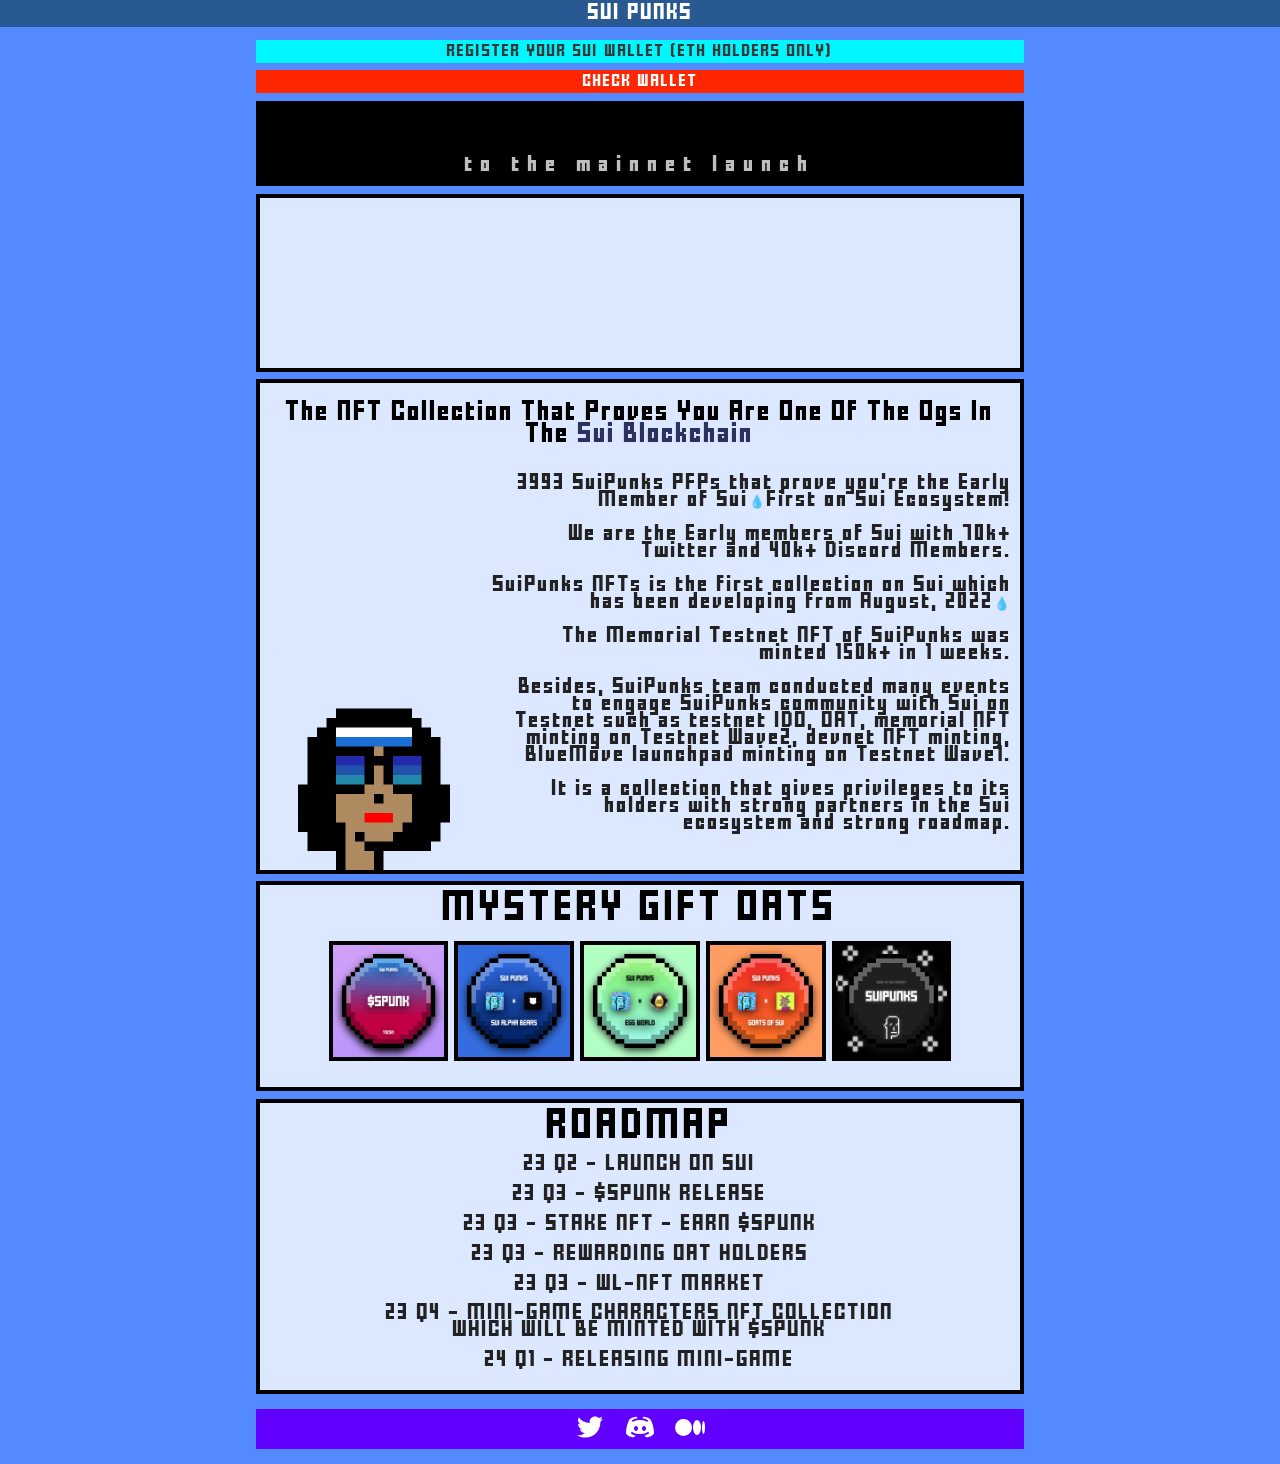
==== index.html @ 824b0f70 "added promo video" ====
<!DOCTYPE html>
<html lang="en">

<head>
    <meta charset="UTF-8">
    <meta http-equiv="X-UA-Compatible" content="IE=edge">
    <meta name="viewport" content="width=device-width, initial-scale=1.0">
    <title> Sui Punks</title>
    <link rel="stylesheet" href="style.css">
    <link rel="icon" href="/img/favicon.ico" type="image/icon type" />
    <title>Sui Punks</title>
    <meta name="title" content="Sui Punks" />
    <meta name="description" content="SuiPunks PFPs that proves you are one of the OGs in the Sui Blockchain💧
" />
    <meta property="twitter:image" content="img/suipp.png" />

    <script>
        var images = ['img/collage1.png', 'img/collage2.png', 'img/collage3.png', 'img/collage4.png', 'img/collage5.png', 'img/collage6.png', 'img/collage7.png', 'img/collage8.png', 'img/collage9.png'];

        function changeImage() {
            var index = Math.floor(Math.random() * images.length);
            var imgElement = document.getElementById('my-image');
            imgElement.style.opacity = 0;
            imgElement.style.transition = "opacity 0.5s";
            setTimeout(function () {
                imgElement.src = images[index];
                imgElement.style.opacity = 1;
            }, 0);
        }

        setInterval(changeImage, 5000);
    </script>

</head>

<body>

    <header class="header">SUI PUNKS</header>

    <div class="main">

        <a href="reg">
            <div class="regbutton">
                REGISTER YOUR SUI WALLET (ETH HOLDERS ONLY)
            </div>
        </a>

        <a href="check">
            <div class="mintbutton">
                CHECK WALLET
            </div>
        </a>

        <div class="blackbox">
            <p id="count"></p>
            <span style="color: #ffffffbe; font-size: 80%; margin: 0 0 1% 0; letter-spacing: 8px;"> to the mainnet launch </span>
        </div>

        

        <script>
            // Set the date we're counting down to
            var countDownDate = new Date("May 7, 2023 06:00:00").getTime();

            // Update the count down every 1 second
            var x = setInterval(function () {

                // Get today's date and time
                var now = new Date().getTime();

                // Find the distance between now and the count down date
                var distance = countDownDate - now;

                // Time calculations for days, hours, minutes and seconds
                var days = Math.floor(distance / (1000 * 60 * 60 * 24));
                var hours = Math.floor((distance % (1000 * 60 * 60 * 24)) / (1000 * 60 * 60));
                var minutes = Math.floor((distance % (1000 * 60 * 60)) / (1000 * 60));
                var seconds = Math.floor((distance % (1000 * 60)) / 1000);

                // Display the result in the element with id="demo"
                document.getElementById("count").innerHTML = days + "d " + hours + "h "
                    + minutes + "m " + seconds + "s ";

                // If the count down is finished, write some text
                if (distance < 0) {
                    clearInterval(x);
                    document.getElementById("demo").innerHTML = "EXPIRED";
                }
            }, 1000);
        </script>

        <div class="video">

            <video autoplay muted loop style="width:100%">
                <source src="images/promo.mp4" type="video/mp4">
                
              </video>
              
        </div>


        <div class="subheader">

            <h1> The NFT Collection That Proves You Are One Of The Ogs In The

                <a href="https://sui.io/" target="_blank" style="color: rgba(0, 4, 56, 0.8);">
                    Sui Blockchain
            </h1>
            </a>


            <img src="/images/6.png" alt="punk" class="topimg">


            <div class="pdiv">

                <p>
                    3993 SuiPunks PFPs that prove you’re the Early Member of Sui💧First on Sui Ecosystem! <br> <br>
                    We are the Early members of Sui with 70k+ Twitter and 40k+ Discord Members. <br><br>
                    SuiPunks NFTs is the first collection on Sui which has been developing from August, 2022💧 <br><br>

                    The Memorial Testnet NFT of SuiPunks was minted 150k+ in 1 weeks. <br><br>
                    Besides, SuiPunks team conducted many events to engage SuiPunks community with Sui on Testnet such
                    as testnet IDO, OAT, memorial NFT minting on Testnet Wave2, devnet NFT minting, BlueMove launchpad
                    minting on Testnet Wave1. <br><br>

                    It is a collection that gives privileges to its holders with strong partners in the Sui ecosystem
                    and strong roadmap.
                </p>
            </div>





        </div>





        <div class="oats">

            <h2>MYSTERY GIFT OATS</h2>

            <a href="https://twitter.com/theSuiPunks/status/1644724843466616832?s=20" target="_blank">
                <img src="/images/TOCENOAT.png" alt="1">
            </a>


            <a href="https://twitter.com/theSuiPunks/status/1647255163286048769?s=20" target="_blank">
                <img src="/images/2.png" alt="2">
            </a>


            <a href="https://twitter.com/theSuiPunks/status/1648341786601857024?s=20" target="_blank">
                <img src="/images/3.png" alt="3">
            </a>


            <a href="https://twitter.com/theSuiPunks/status/1649432227124592647?s=20" target="_blank">
                <img src="/images/OAT44.png" alt="4">
            </a>


            <a href="https://twitter.com/theSuiPunks/status/1653417835043995649?s=20" target="_blank">
                <img src="/images/FINALOATF.png" alt="4">
            </a>


        </div>


        <div class="mpage">



            <div class="roadmap">

                <h2>ROADMAP</h2>

                <p> 23 Q2 - LAUNCH ON SUI</p>
                <p> 23 Q3 - $SPUNK RELEASE</p>
                <p> 23 Q3 - STAKE NFT - EARN $SPUNK</p>
                <p> 23 Q3 - REWARDING OAT HOLDERS</p>
                <p> 23 Q3 - WL-NFT MARKET</p>
                <p> 23 Q4 - MINI-GAME CHARACTERS NFT COLLECTION <br> WHICH WILL BE MINTED WITH $SPUNK</p>
                <p> 24 Q1 - RELEASING MINI-GAME</p>




            </div>




        </div>


        <div class="links">

            <a href="https://twitter.com/theSuiPunks" target="_blank">
                <svg xmlns="http://www.w3.org/2000/svg" x="0px" y="0px" width="30" height="30" viewBox="0,0,256,256"
                    style="fill:#ffffff;">
                    <g fill="#ffffff" fill-rule="nonzero" stroke="none" stroke-width="1" stroke-linecap="butt"
                        stroke-linejoin="miter" stroke-miterlimit="10" stroke-dasharray="" stroke-dashoffset="0"
                        font-family="none" font-weight="none" font-size="none" text-anchor="none"
                        style="mix-blend-mode: normal">
                        <g transform="scale(8.53333,8.53333)">
                            <path
                                d="M28,6.937c-0.957,0.425 -1.985,0.711 -3.064,0.84c1.102,-0.66 1.947,-1.705 2.345,-2.951c-1.03,0.611 -2.172,1.055 -3.388,1.295c-0.973,-1.037 -2.359,-1.685 -3.893,-1.685c-2.946,0 -5.334,2.389 -5.334,5.334c0,0.418 0.048,0.826 0.138,1.215c-4.433,-0.222 -8.363,-2.346 -10.995,-5.574c-0.458,0.788 -0.721,1.704 -0.721,2.683c0,1.85 0.941,3.483 2.372,4.439c-0.874,-0.028 -1.697,-0.268 -2.416,-0.667c0,0.023 0,0.044 0,0.067c0,2.585 1.838,4.741 4.279,5.23c-0.447,0.122 -0.919,0.187 -1.406,0.187c-0.343,0 -0.678,-0.034 -1.003,-0.095c0.679,2.119 2.649,3.662 4.983,3.705c-1.825,1.431 -4.125,2.284 -6.625,2.284c-0.43,0 -0.855,-0.025 -1.273,-0.075c2.361,1.513 5.164,2.396 8.177,2.396c9.812,0 15.176,-8.128 15.176,-15.177c0,-0.231 -0.005,-0.461 -0.015,-0.69c1.043,-0.753 1.948,-1.692 2.663,-2.761z">
                            </path>
                        </g>
                    </g>
                </svg>
            </a>

            <a href="https://discord.gg/sZYbpbvp52" target="_blank">

                <svg xmlns="http://www.w3.org/2000/svg" x="0px" y="0px" width="30" height="30" viewBox="0, 0 ,30 ,30"
                    style="fill:#ffffff;">

                    <path
                        d="M25.12,6.946c-2.424-1.948-6.257-2.278-6.419-2.292c-0.256-0.022-0.499,0.123-0.604,0.357 c-0.004,0.008-0.218,0.629-0.425,1.228c2.817,0.493,4.731,1.587,4.833,1.647c0.478,0.278,0.638,0.891,0.359,1.368 C22.679,9.572,22.344,9.75,22,9.75c-0.171,0-0.343-0.043-0.501-0.135C21.471,9.598,18.663,8,15.002,8 C11.34,8,8.531,9.599,8.503,9.615C8.026,9.892,7.414,9.729,7.137,9.251C6.86,8.775,7.021,8.164,7.497,7.886 c0.102-0.06,2.023-1.158,4.848-1.65c-0.218-0.606-0.438-1.217-0.442-1.225c-0.105-0.235-0.348-0.383-0.604-0.357 c-0.162,0.013-3.995,0.343-6.451,2.318C3.564,8.158,1,15.092,1,21.087c0,0.106,0.027,0.209,0.08,0.301 c1.771,3.11,6.599,3.924,7.699,3.959c0.007,0.001,0.013,0.001,0.019,0.001c0.194,0,0.377-0.093,0.492-0.25l1.19-1.612 c-2.61-0.629-3.99-1.618-4.073-1.679c-0.444-0.327-0.54-0.953-0.213-1.398c0.326-0.443,0.95-0.541,1.394-0.216 C7.625,20.217,10.172,22,15,22c4.847,0,7.387-1.79,7.412-1.808c0.444-0.322,1.07-0.225,1.395,0.221 c0.324,0.444,0.23,1.066-0.212,1.392c-0.083,0.061-1.456,1.048-4.06,1.677l1.175,1.615c0.115,0.158,0.298,0.25,0.492,0.25 c0.007,0,0.013,0,0.019-0.001c1.101-0.035,5.929-0.849,7.699-3.959c0.053-0.092,0.08-0.195,0.08-0.301 C29,15.092,26.436,8.158,25.12,6.946z M11,19c-1.105,0-2-1.119-2-2.5S9.895,14,11,14s2,1.119,2,2.5S12.105,19,11,19z M19,19 c-1.105,0-2-1.119-2-2.5s0.895-2.5,2-2.5s2,1.119,2,2.5S20.105,19,19,19z">
                    </path>
                </svg>
            </a>


            <a href="https://medium.com/@suilord" target="_blank">
                <svg xmlns="http://www.w3.org/2000/svg" x="0px" y="0px" width="30" height="30" viewBox="0 0 30 30"
                    style="fill:#ffffff;">
                    <path
                        d="M8.5 7A8.5 8.5 0 108.5 24 8.5 8.5 0 108.5 7zM22 8A4 7.5 0 1022 23 4 7.5 0 1022 8zM28.5 9A1.5 6.5 0 1028.5 22 1.5 6.5 0 1028.5 9z">
                    </path>
                </svg>

            </a>

            <!-- <a href="https://etherscan.io/token/0x5db3445c2c6ee45a2923ce96e17d9b7ed60b0e61?utm_source=x2y2.io&utm_medium=web&utm_campaign=collection"
                target="_blank">
                <img src="/img/etherscan-logo-light-circle.svg" alt="etherscan">

            </a> -->
        </div>
    </div>

</body>

<div class="area">
    <ul class="circles">
        <li></li>
        <li></li>
        <li></li>
        <li></li>
        <li></li>
        <li></li>
        <li></li>
        <li></li>
        <li></li>
        <li></li>
    </ul>
</div>

</html>
---- style.css ----
@font-face {
  font-family: FFF Forward;
  src: url(fffforwa.TTF) format("truetype");
}

@import url("https://fonts.googleapis.com/css2?family=Montserrat:ital,wght@0,100;0,200;0,300;0,400;0,500;0,600;0,700;0,800;0,900;1,100;1,200;1,300;1,400;1,500;1,600;1,700;1,800;1,900&display=swap");

@import url("https://fonts.googleapis.com/css2?family=Press+Start+2P&display=swap");

body {
  background-color: #538aff;
  margin: 0px;
  font-family: "FFF Forward";
  
}

a {
  color: inherit; /* blue colors for links too */
  text-decoration: inherit; /* no underline */
}

h1 {
  color: rgb(0, 0, 0);
  font-size: 100%;
  letter-spacing: 2px;
  font-weight: normal;
}

h2 {
  font-size: 150%;
  letter-spacing: 4px;
  font-weight: normal;
  margin: 0;
}

p{

  font-size: 80%;
  letter-spacing: 2px;
  font-weight: normal;
  color: rgb(34, 34, 34);


}

.header {
  display: block;
  position: sticky;
  top: 0;
  width: 100%;
  background-color: rgba(37, 37, 37, 0.5);
  color: rgb(255, 255, 255);
  text-align: center;
  font-size: 80%;

  letter-spacing: 2px;
  padding-top: 5px;
  padding-bottom: 5px;

  box-sizing: border-box;

  backdrop-filter: saturate(180%) blur(20px);
  -webkit-backdrop-filter: saturate(180%) blur(20px);

  z-index: 10;

  animation-duration: 1s;
  animation-name: appear;
}

@keyframes appear {
  from {
    opacity: 0;
  }

  to {
    opacity: 1;
  }
}

.main {
  width: 60%;
  margin: 1% 20% 0% 20%;
  animation-duration: 1s;
  animation-name: appear;
  text-align: center;
  
}

.osbutton {
  width: 100%;

  color: white;
  font-size: 60%;

  text-align: center;

  background-color: #0004ff;
  box-sizing: border-box;
  padding: 5px;
  margin-top: 2%;

  letter-spacing: 2px;
  transition: 0.2s all ease-in-out;
}



.regbutton {
  width: 100%;

  color: rgb(56, 56, 56);
  font-size: 60%;

  text-align: center;

  background-color: #00f7ff;
  box-sizing: border-box;
  padding: 5px;
  margin-top: 1%;

  letter-spacing: 2px;
  transition: 0.2s all ease-in-out;
}

.regbutton:hover {
  transform: scaleY(0.9);
  cursor: pointer;
}

#count{
  color: white;
  font-size: 250%;
  margin: 0%, 0 0% 0;

}

.mintbutton {
  width: 100%;

  color: rgb(255, 255, 255);
  font-size: 60%;

  text-align: center;

  background-color: #ff2600;
  box-sizing: border-box;
  padding: 5px;
  margin-top: 1%;

  letter-spacing: 2px;
  transition: 0.2s all ease-in-out;
}

.mintbutton:hover {
  transform: scaleY(0.9);
  cursor: pointer;
}

.crewbutton {
  width: 100%;

  color: rgb(255, 255, 255);
  font-size: 60%;

  text-align: center;

  background-color: #5900ff;
  box-sizing: border-box;
  padding: 5px;
  margin-top: 1%;

  letter-spacing: 2px;
  transition: 0.2s all ease-in-out;
}

.crewbutton:hover {
  transform: scaleY(0.9);
  cursor: pointer;
}

#my-image{
  width: 100%;

}

.subheader{
  width: 100%;
  height: 100%;
  background-color: rgba(255, 255, 255, 0.8);
  box-sizing: border-box;
  padding: 1%;
  border: black 4px solid;
  margin-bottom: 1%;
  margin-top: 1%;
  position: relative;

}

.video{
  width: 100%;
  height: 100%;
  background-color: rgba(255, 255, 255, 0.8);
  box-sizing: border-box;
  padding: 1%;
  border: black 4px solid;
  margin-bottom: 1%;
  margin-top: 1%;
  position: relative;

}

.blackbox{
  width: 100%;
  height: 100%;
  background-color: rgba(0, 0, 0);
  box-sizing: border-box;
  padding: 1%;
  border: black 4px solid;
  margin-bottom: 1%;
  margin-top: 1%;
  position: relative;

}

.topimg{
  position: absolute;
  bottom: 0;
  left: 0;
  width: 30%;
}

.pdiv{
  width: 70%;
  margin-left:30%;
  margin-top: 4%;
  margin-bottom: 4%;
  text-align: right;
}


.mpage{
  width: 100%;
  height: 100%;
  background-color: rgba(255, 255, 255, 0.8);
  box-sizing: border-box;
  padding: 1%;
  border: black 4px solid;
  

}


.oats img{
  width: 15%;
  border: black 4px solid;
  margin-top: 2%;
  margin-bottom: 2%;
}

.oats{
  width: 100%;
  height: 100%;
  background-color: rgba(255, 255, 255, 0.8);
  box-sizing: border-box;
  padding: 1%;
  border: black 4px solid;
  margin-bottom: 1%;


}


.links img{
  width: 25px;
  height: 25px;
  margin-left: 10px;
  margin-right: 10px;

  transition: 0.1s ease-in-out;

}

.links svg{
  width: 30px;
  height: 30px;
  margin-left: 10px;
  margin-right: 10px;
  transition: 0.1s ease-in-out;

}
.links img:hover{
  transform: scale(0.8);
}

.links svg:hover{
  transform: scale(0.8);
}

.links{
  background-color: #6200ff;
  box-sizing: border-box;
  padding: 3px;
  margin-top: 2%;
  display: flex;
  justify-content: center;
  align-items: center;
  margin-bottom: 2%;
  
}


.area {
  background: #8fe9ff;
  width: 100%;
  height: 100%;
  z-index: -1;
}

.circles {
  position: absolute;
  top: 0;
  left: 0;
  width: 90vw;
  height: 99vh;
  overflow: hidden;
  margin: 0;
  z-index: -1;

}

.circles li {
  position: absolute;
  display: block;
  list-style: none;
  width: 20px;
  height: 20px;
  background: rgba(255, 255, 255, 0.45);
  animation: animate 25s linear infinite;
  bottom: -150px;
}

.circles li:nth-child(1) {
  left: 25%;
  width: 80px;
  height: 80px;
  animation-delay: 0s;
}

.circles li:nth-child(2) {
  left: 10%;
  width: 20px;
  height: 20px;
  animation-delay: 2s;
  animation-duration: 12s;
}

.circles li:nth-child(3) {
  left: 70%;
  width: 20px;
  height: 20px;
  animation-delay: 4s;
}

.circles li:nth-child(4) {
  left: 40%;
  width: 60px;
  height: 60px;
  animation-delay: 0s;
  animation-duration: 18s;
}

.circles li:nth-child(5) {
  left: 65%;
  width: 20px;
  height: 20px;
  animation-delay: 0s;
}

.circles li:nth-child(6) {
  left: 75%;
  width: 110px;
  height: 110px;
  animation-delay: 3s;
}

.circles li:nth-child(7) {
  left: 35%;
  width: 150px;
  height: 150px;
  animation-delay: 7s;
}

.circles li:nth-child(8) {
  left: 50%;
  width: 25px;
  height: 25px;
  animation-delay: 15s;
  animation-duration: 45s;
}

.circles li:nth-child(9) {
  left: 20%;
  width: 15px;
  height: 15px;
  animation-delay: 2s;
  animation-duration: 35s;
}

.circles li:nth-child(10) {
  left: 85%;
  width: 150px;
  height: 150px;
  animation-delay: 0s;
  animation-duration: 8s;
}

@keyframes animate {
  0% {
    transform: translateY(0) rotate(0deg);
    opacity: 1;
    border-radius: 20%;
  }

  100% {
    transform: translateY(-1000vh) rotate(720deg);
    opacity: 0;
    border-radius: 40%;
  }
}

@media (max-width: 1024px) {
  .main {
    width: 80%;
    margin: 1% 10% 0% 10%;
  }

  .mpage{
    margin-bottom: 5%;
  }
  .oats{
    margin-bottom: 5%;
    margin-top: 5%;
  }

  .pdiv{
    margin-bottom: 5%;
  }

  .subheader{
    margin-top: 5%;
  }

  .regbutton{
    margin-top: 5%;
  }

  h1{
    margin: 5px;
  }

  h2{
    margin: 5px;
  }

  p{
    font-size: 50%;
  }
}


@media (max-width: 512px){
  .topimg{
    width: 0;
  }

  .pdiv{
    width: 100%;
    text-align: center;
    margin-left: 0;
  }



}
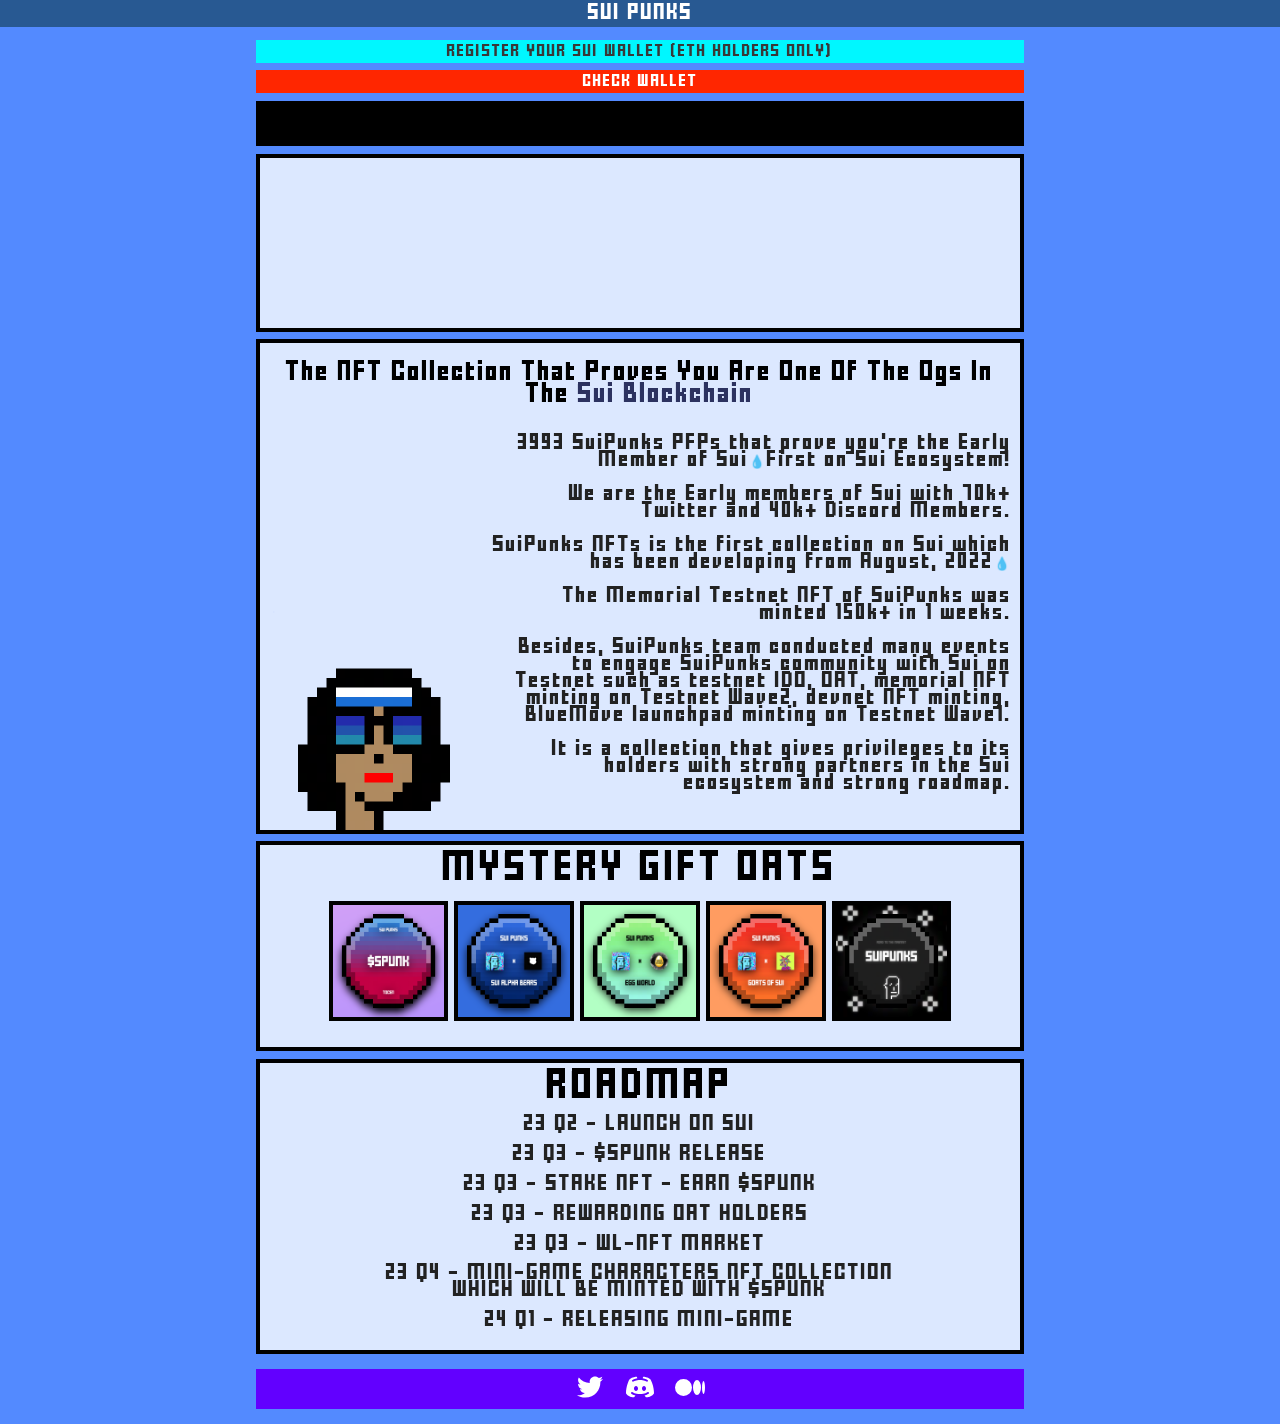
==== commit 42055cd4: "Update index.html" ====
--- a/index.html
+++ b/index.html
@@ -52,42 +52,11 @@
         </a>
 
         <div class="blackbox">
-            <p id="count"></p>
-            <span style="color: #ffffffbe; font-size: 80%; margin: 0 0 1% 0; letter-spacing: 8px;"> to the mainnet launch </span>
+            <a href="https://sui.bluemove.net/launchpad-detail/sui-punks" target="_blank"> MINT HERE</a>
         </div>
 
         
 
-        <script>
-            // Set the date we're counting down to
-            var countDownDate = new Date("May 7, 2023 06:00:00").getTime();
-
-            // Update the count down every 1 second
-            var x = setInterval(function () {
-
-                // Get today's date and time
-                var now = new Date().getTime();
-
-                // Find the distance between now and the count down date
-                var distance = countDownDate - now;
-
-                // Time calculations for days, hours, minutes and seconds
-                var days = Math.floor(distance / (1000 * 60 * 60 * 24));
-                var hours = Math.floor((distance % (1000 * 60 * 60 * 24)) / (1000 * 60 * 60));
-                var minutes = Math.floor((distance % (1000 * 60 * 60)) / (1000 * 60));
-                var seconds = Math.floor((distance % (1000 * 60)) / 1000);
-
-                // Display the result in the element with id="demo"
-                document.getElementById("count").innerHTML = days + "d " + hours + "h "
-                    + minutes + "m " + seconds + "s ";
-
-                // If the count down is finished, write some text
-                if (distance < 0) {
-                    clearInterval(x);
-                    document.getElementById("demo").innerHTML = "EXPIRED";
-                }
-            }, 1000);
-        </script>
 
         <div class="video">
 
--- a/style.css
+++ b/style.css
@@ -480,6 +480,10 @@
     margin-left: 0;
   }
 
+  .video{
+    display: none;
+  }
+
 
 
 }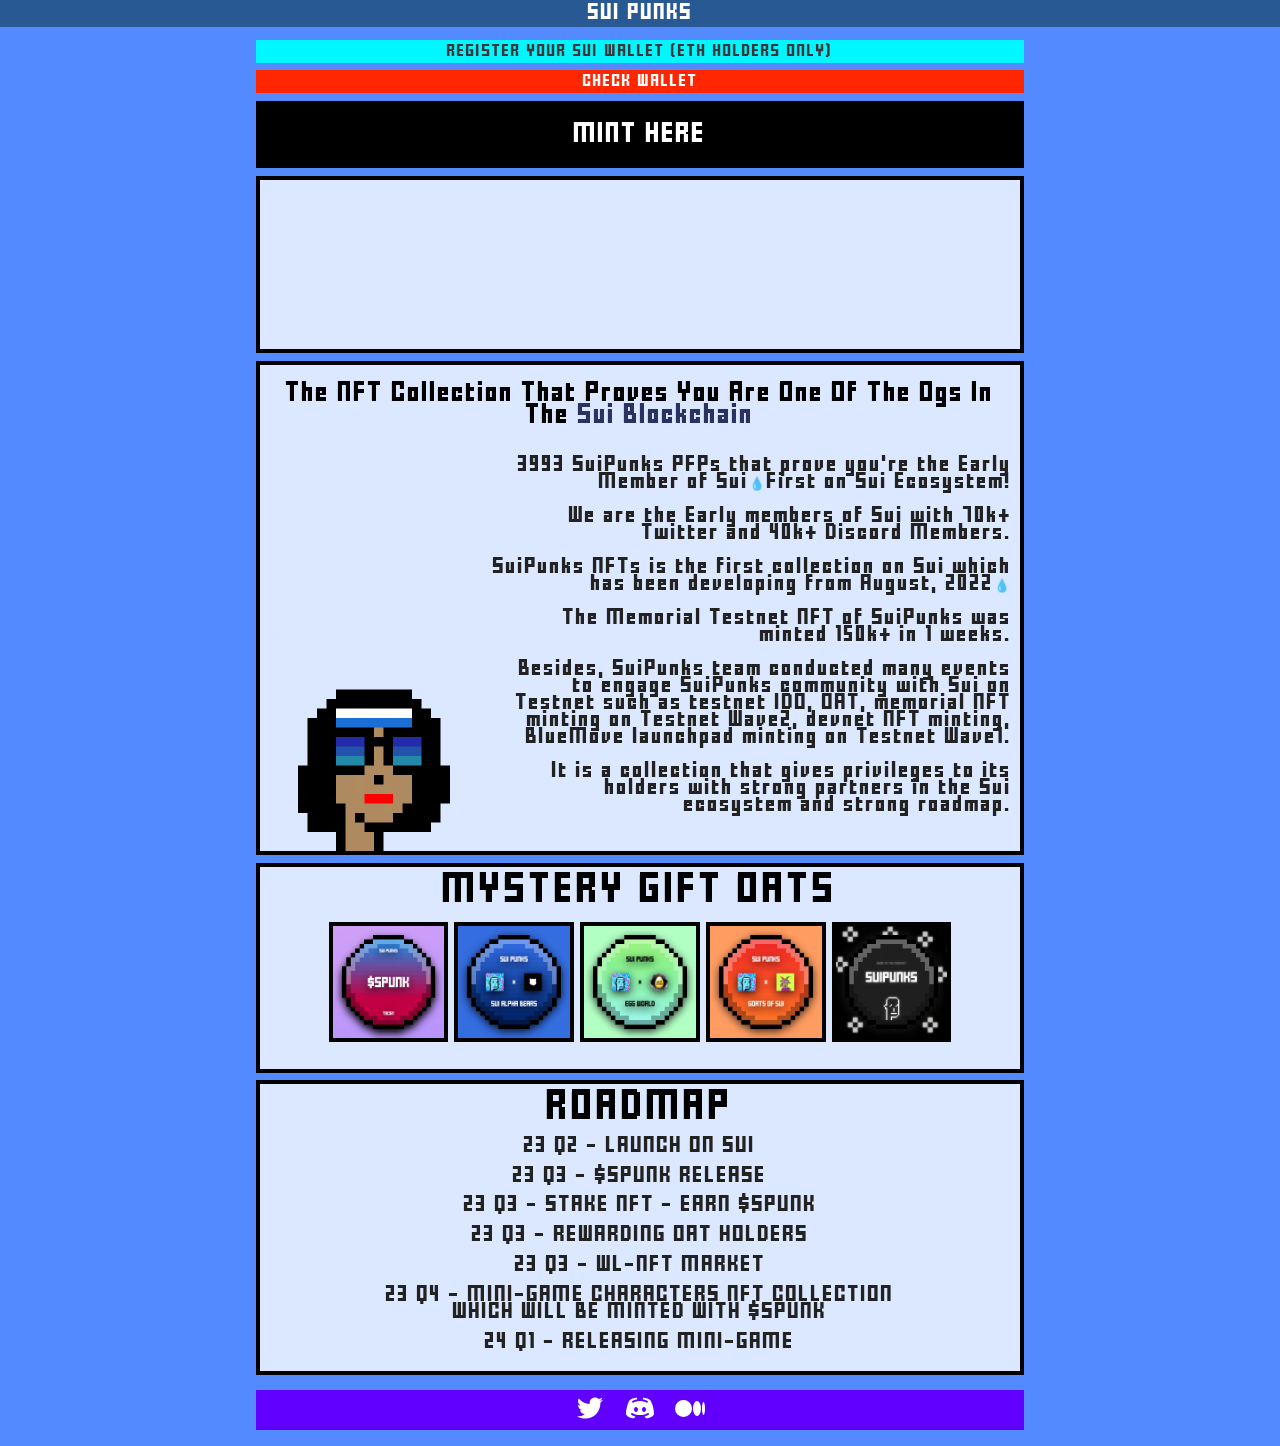
==== commit 4f4522a2: "Update index.html" ====
--- a/index.html
+++ b/index.html
@@ -52,7 +52,7 @@
         </a>
 
         <div class="blackbox">
-            <a href="https://sui.bluemove.net/launchpad-detail/sui-punks" target="_blank"> MINT HERE</a>
+            <a href="https://sui.bluemove.net/launchpad-detail/sui-punks" target="_blank"><h1 style="color: #ffffff;">MINT HERE</h1> </a>
         </div>
 
         
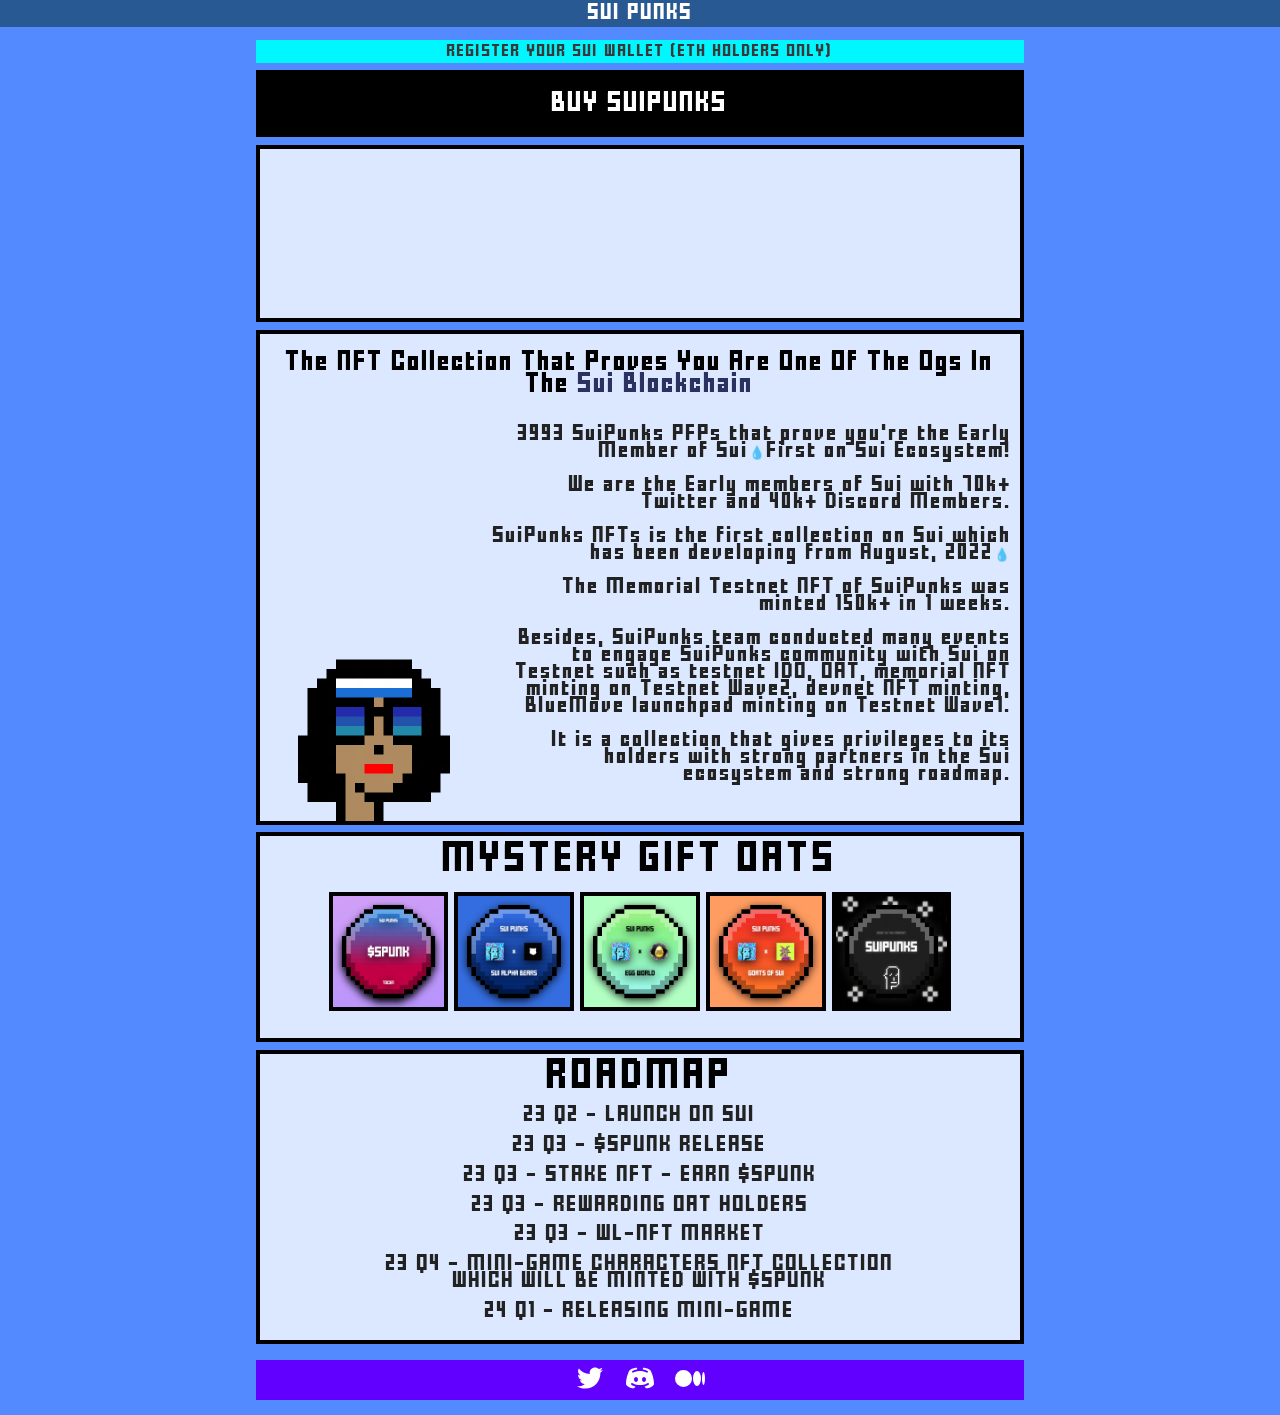
==== commit e5ee2cdc: "Update index.html" ====
--- a/index.html
+++ b/index.html
@@ -45,14 +45,14 @@
             </div>
         </a>
 
-        <a href="check">
+        <!-- <a href="check">
             <div class="mintbutton">
                 CHECK WALLET
             </div>
-        </a>
+        </a> -->
 
         <div class="blackbox">
-            <a href="https://sui.bluemove.net/launchpad-detail/sui-punks" target="_blank"><h1 style="color: #ffffff;">MINT HERE</h1> </a>
+            <a href="https://sui.bluemove.net/collection/sui-punks" target="_blank"><h1 style="color: #ffffff;">BUY SUIPUNKS</h1> </a>
         </div>
 
         
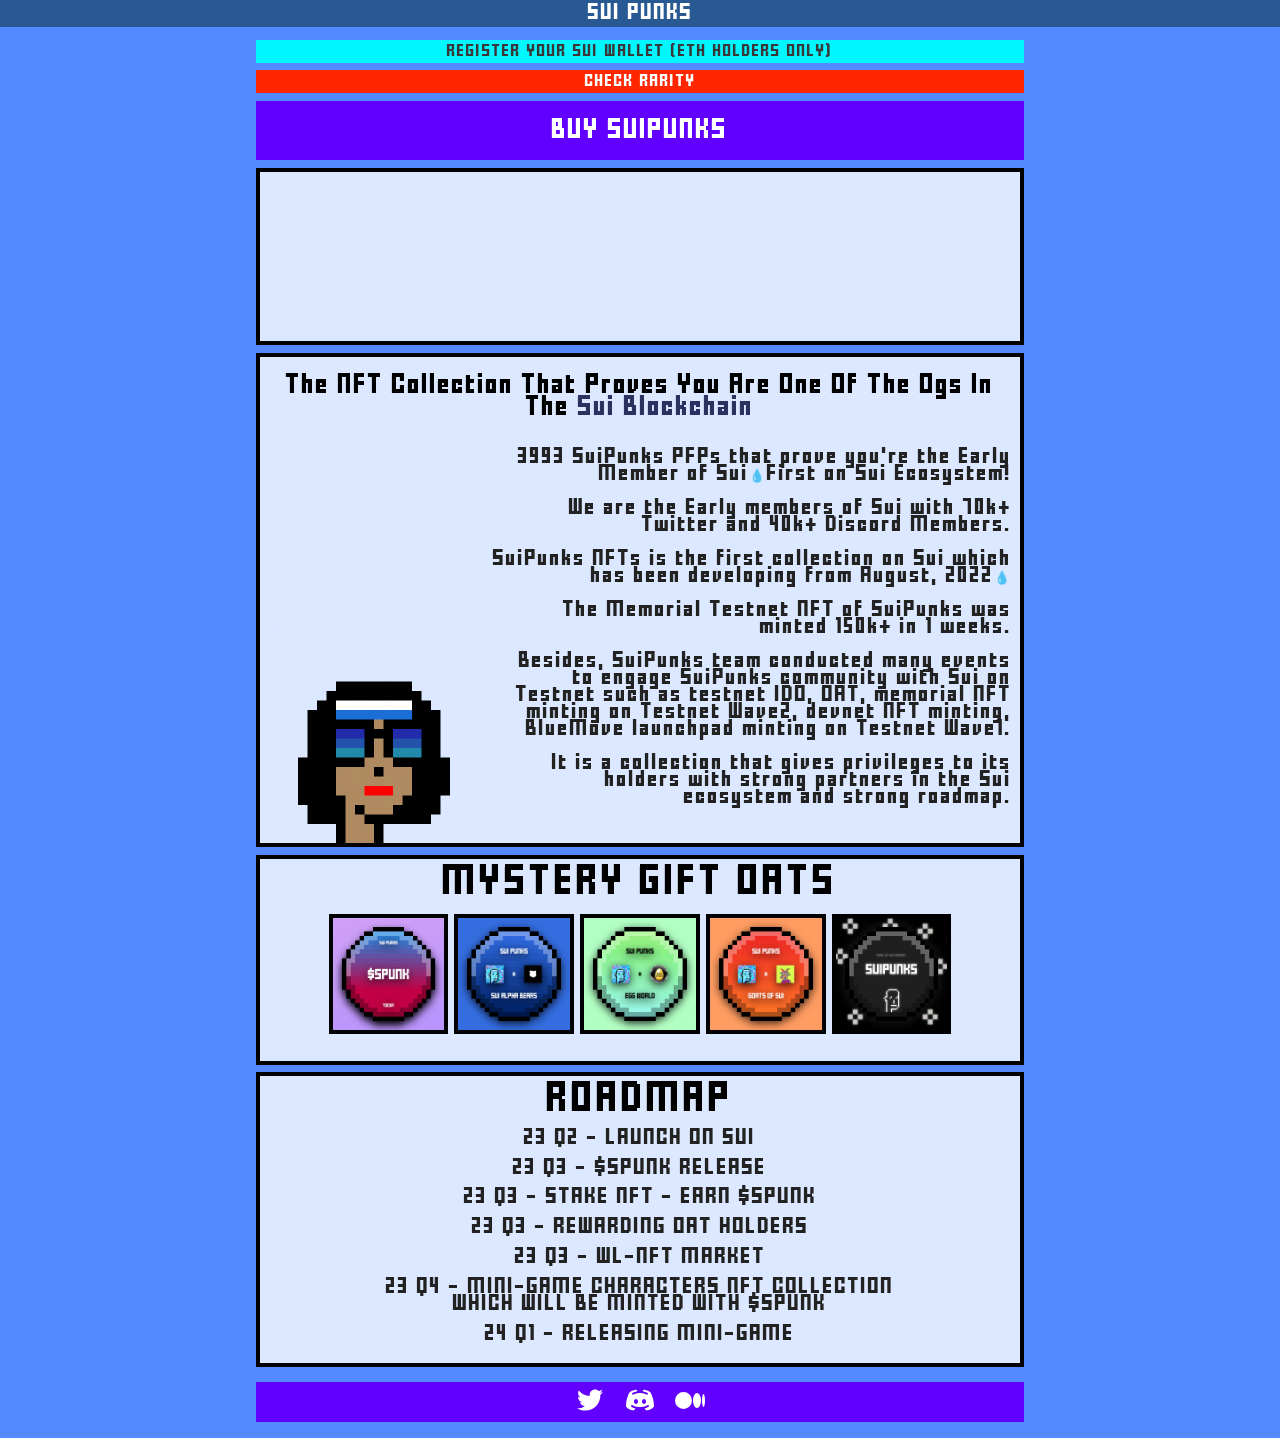
==== commit 02db225c: "added rarities" ====
--- a/index.html
+++ b/index.html
@@ -14,22 +14,6 @@
 " />
     <meta property="twitter:image" content="img/suipp.png" />
 
-    <script>
-        var images = ['img/collage1.png', 'img/collage2.png', 'img/collage3.png', 'img/collage4.png', 'img/collage5.png', 'img/collage6.png', 'img/collage7.png', 'img/collage8.png', 'img/collage9.png'];
-
-        function changeImage() {
-            var index = Math.floor(Math.random() * images.length);
-            var imgElement = document.getElementById('my-image');
-            imgElement.style.opacity = 0;
-            imgElement.style.transition = "opacity 0.5s";
-            setTimeout(function () {
-                imgElement.src = images[index];
-                imgElement.style.opacity = 1;
-            }, 0);
-        }
-
-        setInterval(changeImage, 5000);
-    </script>
 
 </head>
 
@@ -45,26 +29,28 @@
             </div>
         </a>
 
-        <!-- <a href="check">
+        <a href="rarity">
             <div class="mintbutton">
-                CHECK WALLET
-            </div>
-        </a> -->
+                CHECK RARITY
+            </div>
+        </a>
 
         <div class="blackbox">
-            <a href="https://sui.bluemove.net/collection/sui-punks" target="_blank"><h1 style="color: #ffffff;">BUY SUIPUNKS</h1> </a>
-        </div>
-
-        
+            <a href="https://sui.bluemove.net/collection/sui-punks" target="_blank">
+                <h1 style="color: #ffffff;">BUY SUIPUNKS</h1>
+            </a>
+        </div>
+
+
 
 
         <div class="video">
 
             <video autoplay muted loop style="width:100%">
                 <source src="images/promo.mp4" type="video/mp4">
-                
-              </video>
-              
+
+            </video>
+
         </div>
 
 
--- a/style.css
+++ b/style.css
@@ -213,10 +213,9 @@
 .blackbox{
   width: 100%;
   height: 100%;
-  background-color: rgba(0, 0, 0);
+  background-color: #6200ff;
   box-sizing: border-box;
   padding: 1%;
-  border: black 4px solid;
   margin-bottom: 1%;
   margin-top: 1%;
   position: relative;
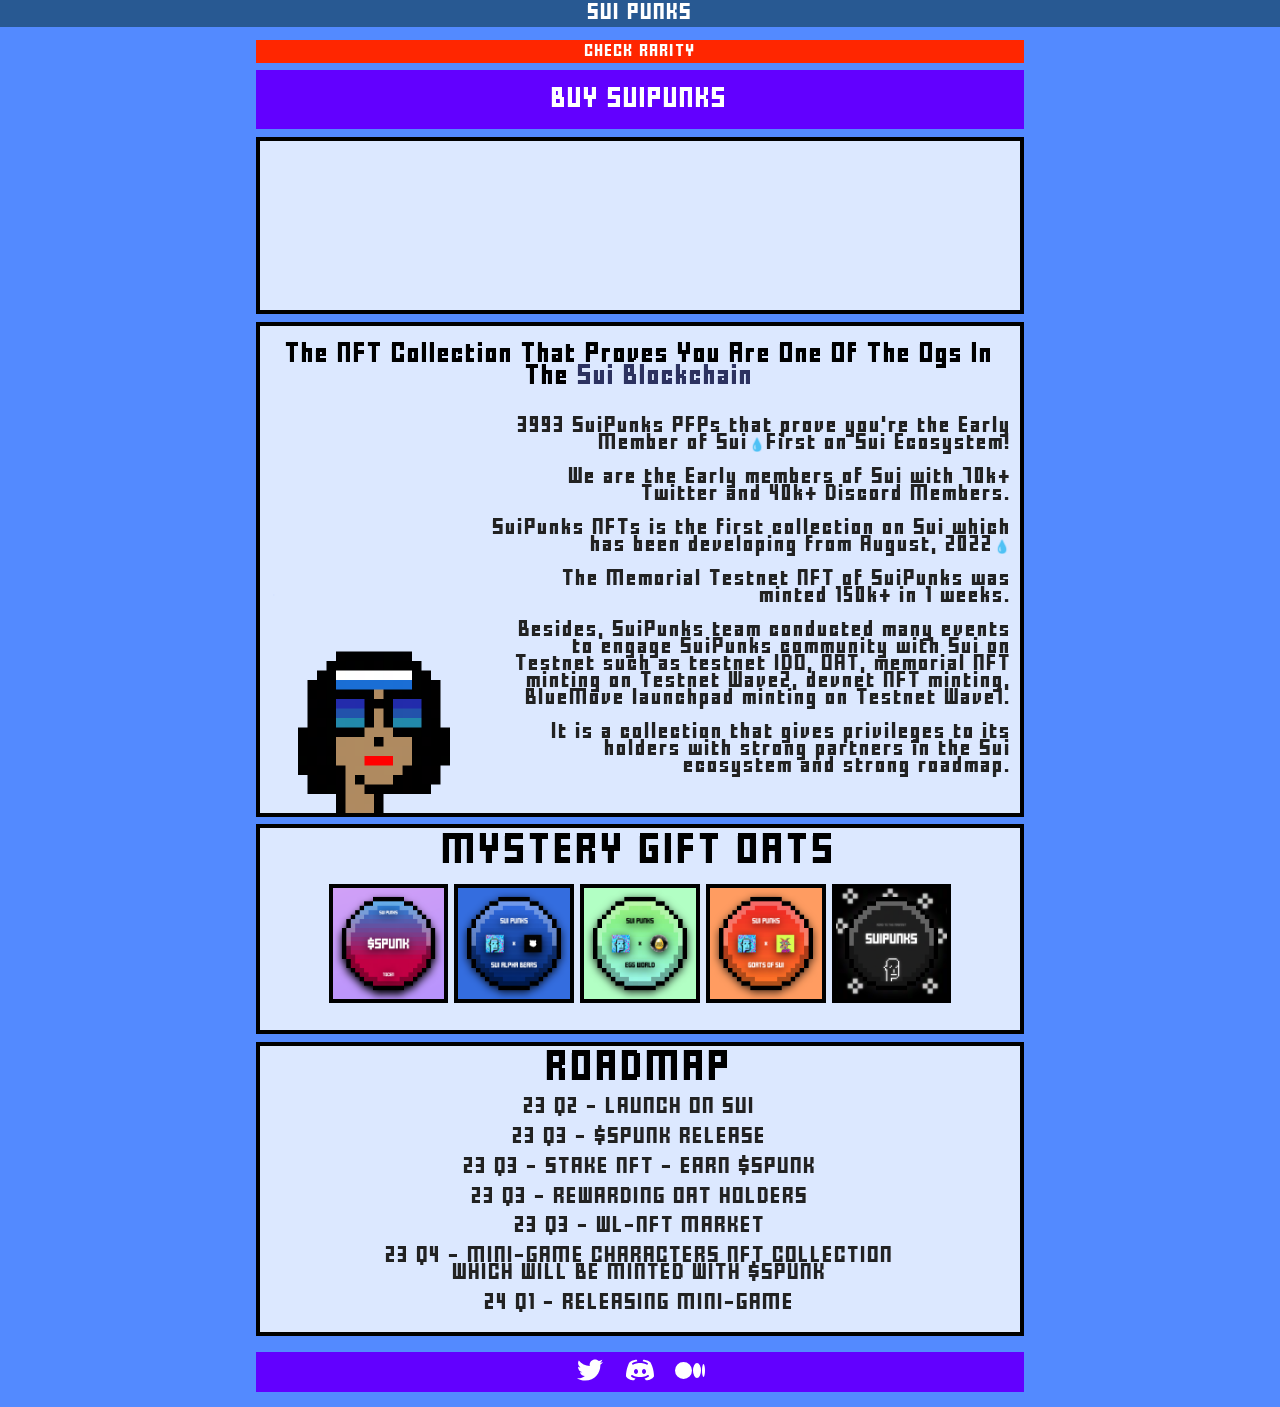
==== commit d0023c13: "reg_removed" ====
--- a/index.html
+++ b/index.html
@@ -23,11 +23,11 @@
 
     <div class="main">
 
-        <a href="reg">
+        <!-- <a href="reg">
             <div class="regbutton">
                 REGISTER YOUR SUI WALLET (ETH HOLDERS ONLY)
             </div>
-        </a>
+        </a> -->
 
         <a href="rarity">
             <div class="mintbutton">
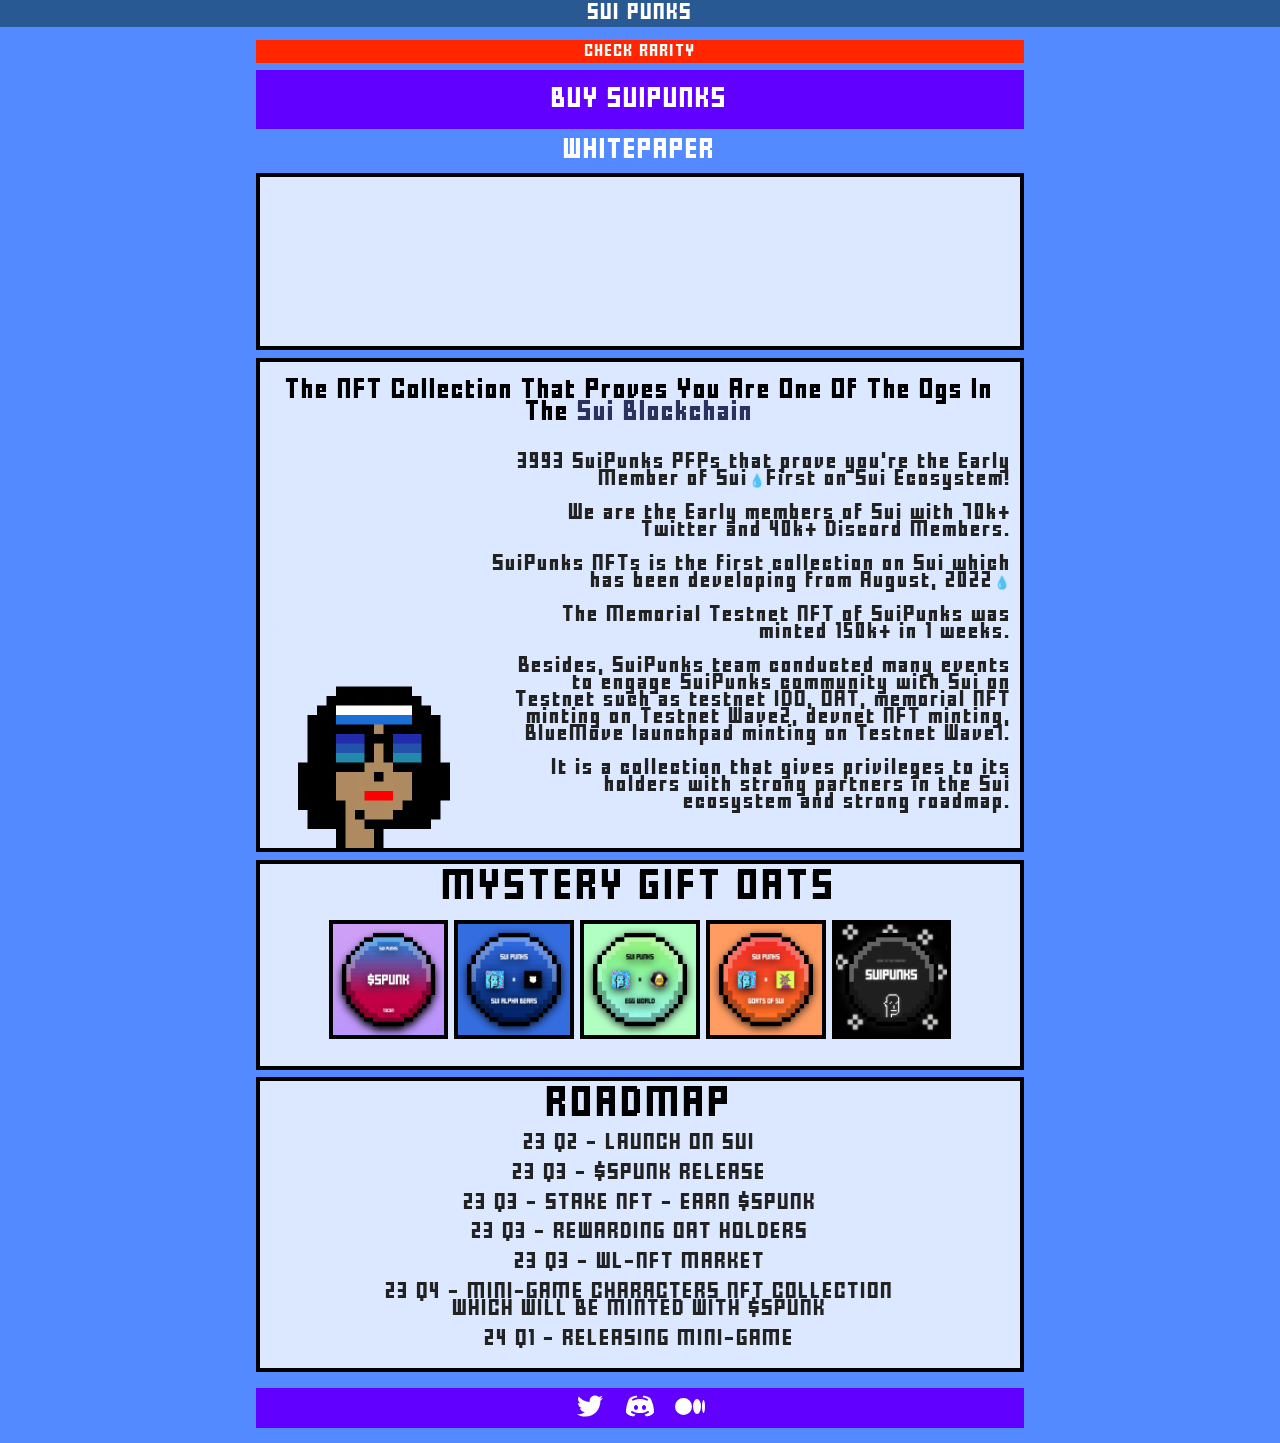
==== commit db90ae16: "whitepaper" ====
--- a/index.html
+++ b/index.html
@@ -38,6 +38,12 @@
         <div class="blackbox">
             <a href="https://sui.bluemove.net/collection/sui-punks" target="_blank">
                 <h1 style="color: #ffffff;">BUY SUIPUNKS</h1>
+            </a>
+        </div>
+
+        <div class="whitebox">
+            <a href="https://docs.google.com/document/d/1Qmed_gtySnTr9Whh0F0GruagiBWhfnDvmISlWlrDiWk/edit?usp=sharing" target="_blank">
+                <h1 style="color: #ffffff;">WHITEPAPER</h1>
             </a>
         </div>
 
--- a/style.css
+++ b/style.css
@@ -204,6 +204,18 @@
   box-sizing: border-box;
   padding: 1%;
   border: black 4px solid;
+  margin-bottom: 1%;
+  margin-top: 1%;
+  position: relative;
+
+}
+
+.blackbox{
+  width: 100%;
+  height: 100%;
+  background-color: #6200ff;
+  box-sizing: border-box;
+  padding: 1%;
   margin-bottom: 1%;
   margin-top: 1%;
   position: relative;
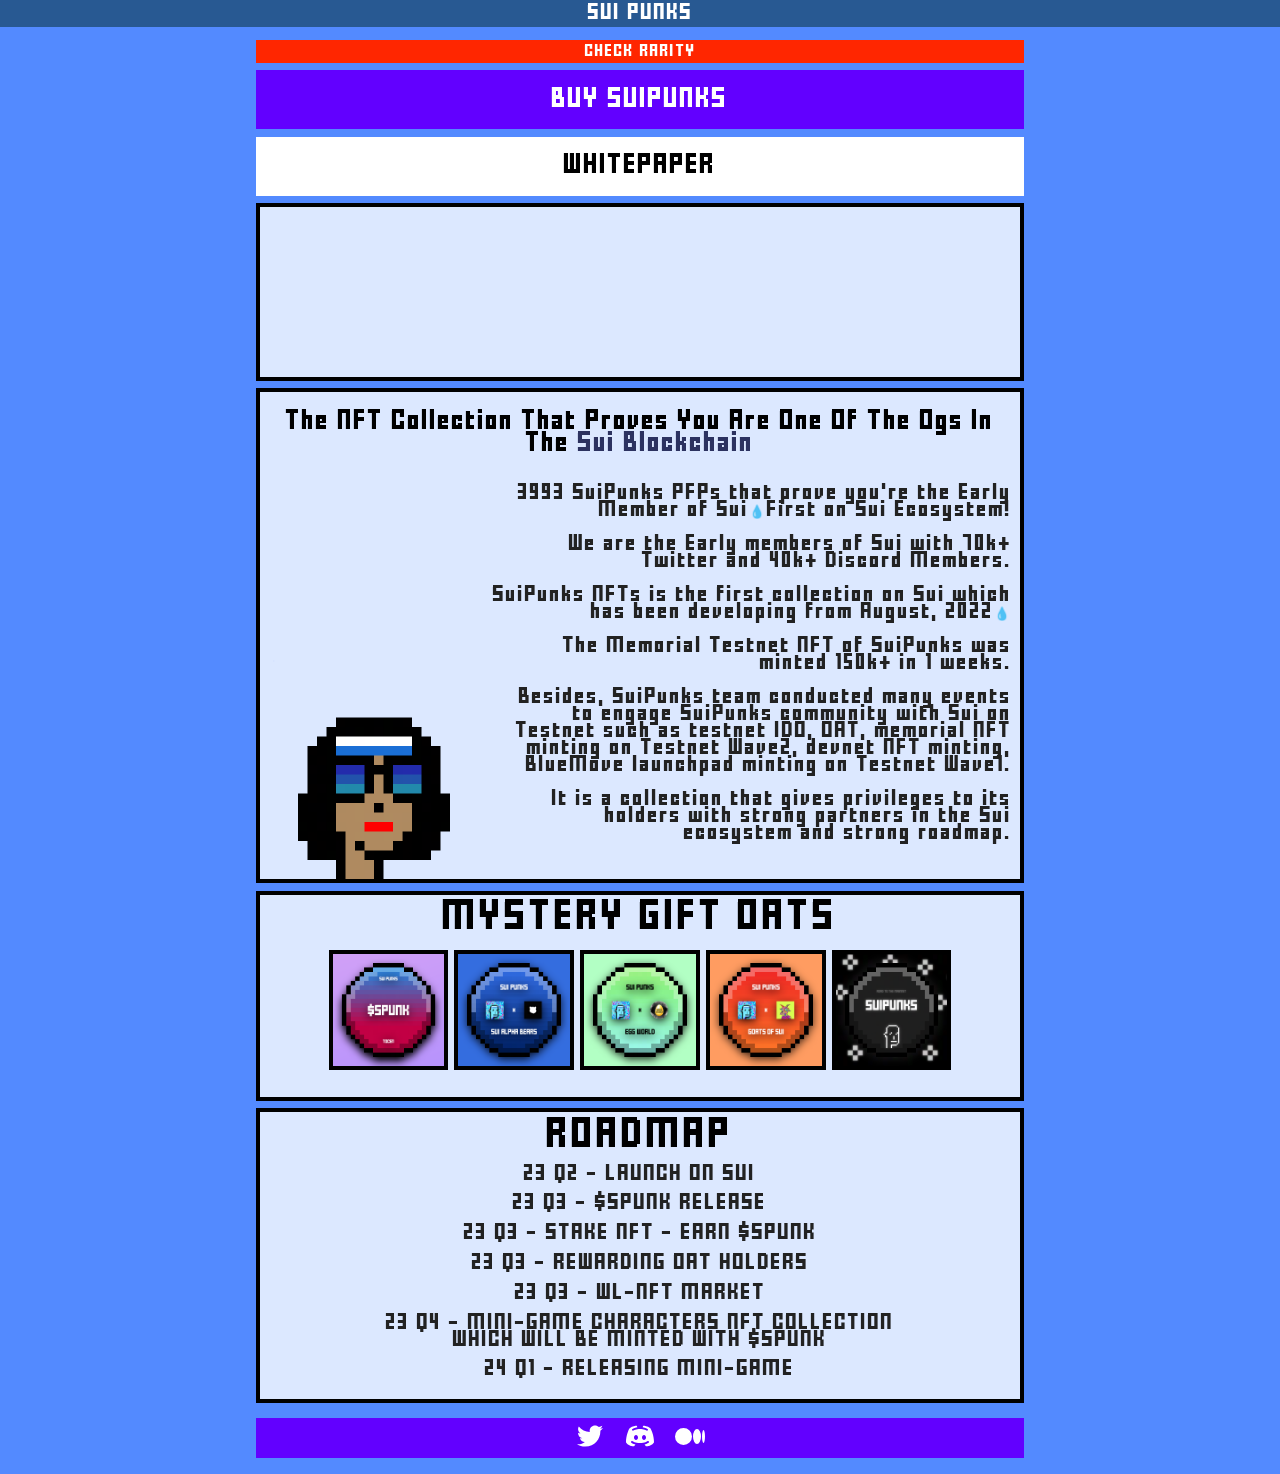
==== commit f17551c8: "Update index.html" ====
--- a/index.html
+++ b/index.html
@@ -43,7 +43,7 @@
 
         <div class="whitebox">
             <a href="https://docs.google.com/document/d/1Qmed_gtySnTr9Whh0F0GruagiBWhfnDvmISlWlrDiWk/edit?usp=sharing" target="_blank">
-                <h1 style="color: #ffffff;">WHITEPAPER</h1>
+                <h1 style="color: #000000;">WHITEPAPER</h1>
             </a>
         </div>
 
--- a/style.css
+++ b/style.css
@@ -222,10 +222,11 @@
 
 }
 
-.blackbox{
-  width: 100%;
-  height: 100%;
-  background-color: #6200ff;
+.whitebox{
+  width: 100%;
+  height: 100%;
+  background-color: #ffffff;
+  color: black;
   box-sizing: border-box;
   padding: 1%;
   margin-bottom: 1%;
